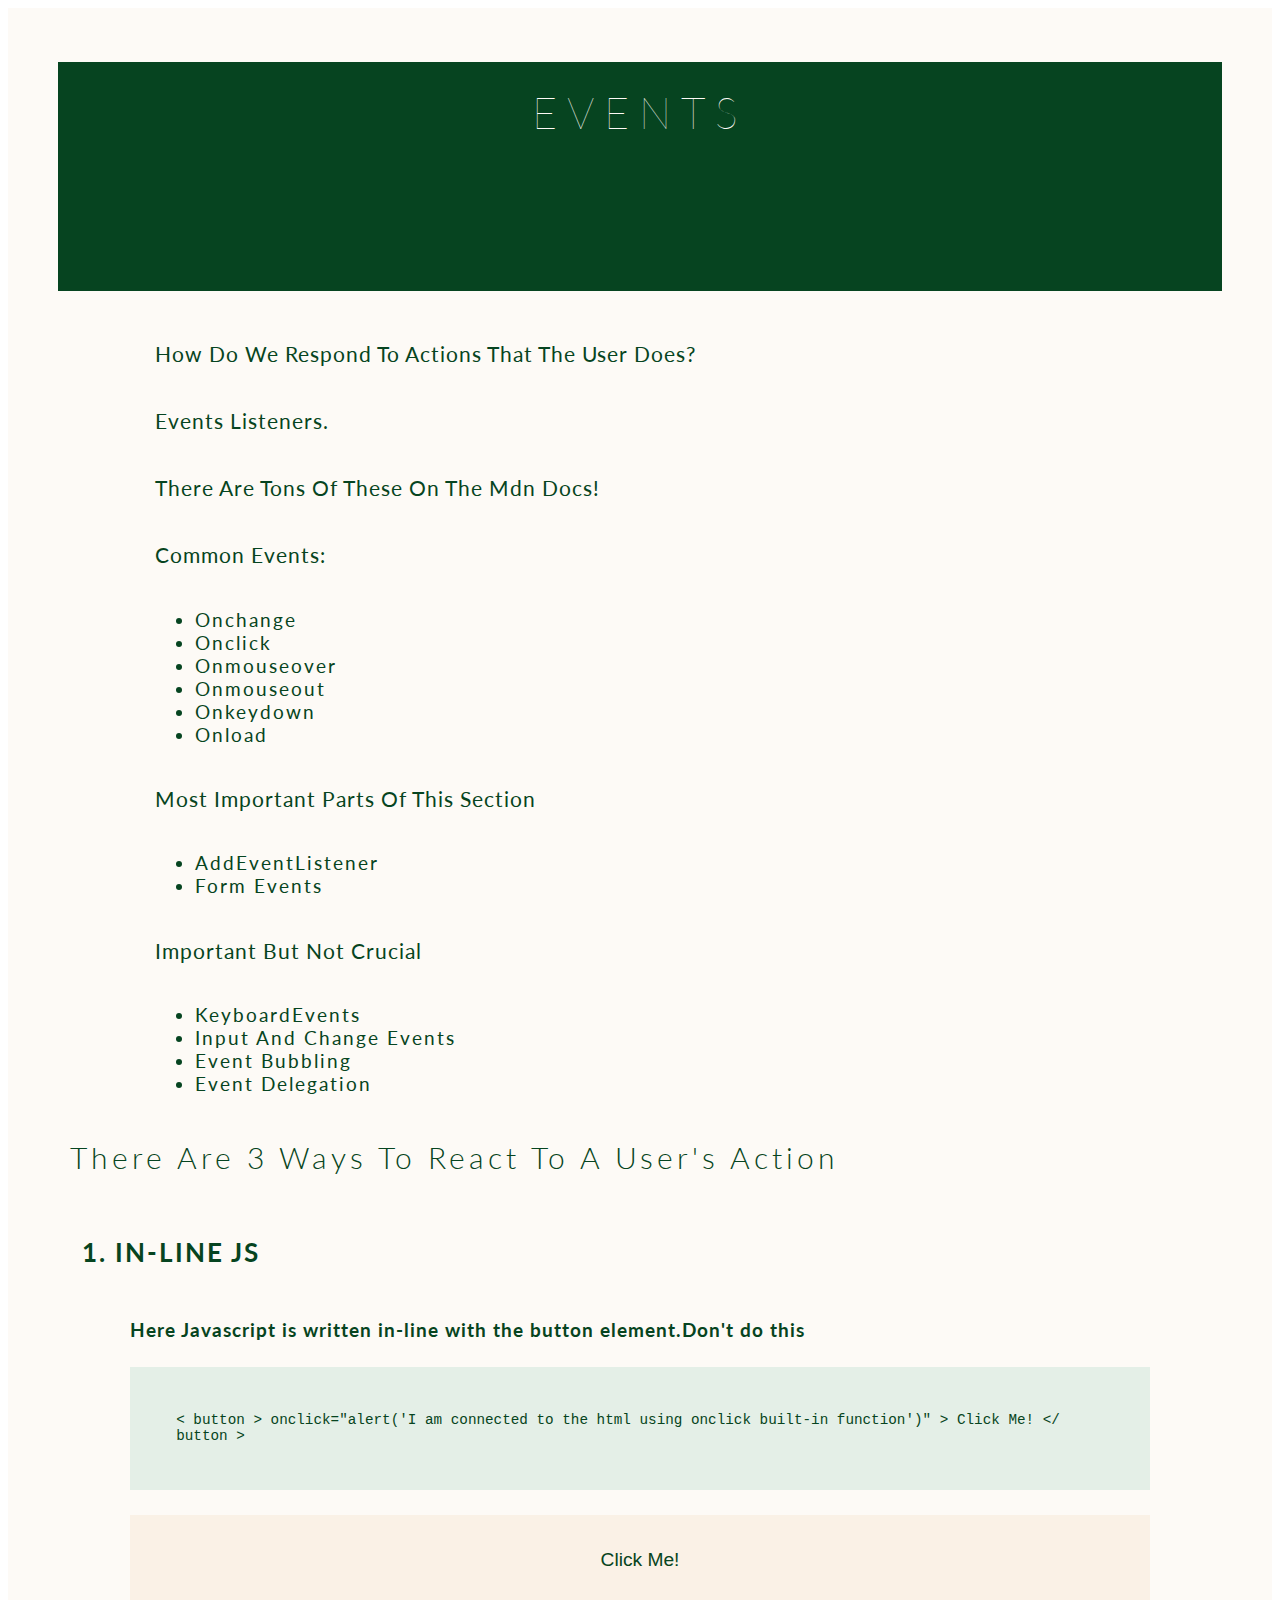
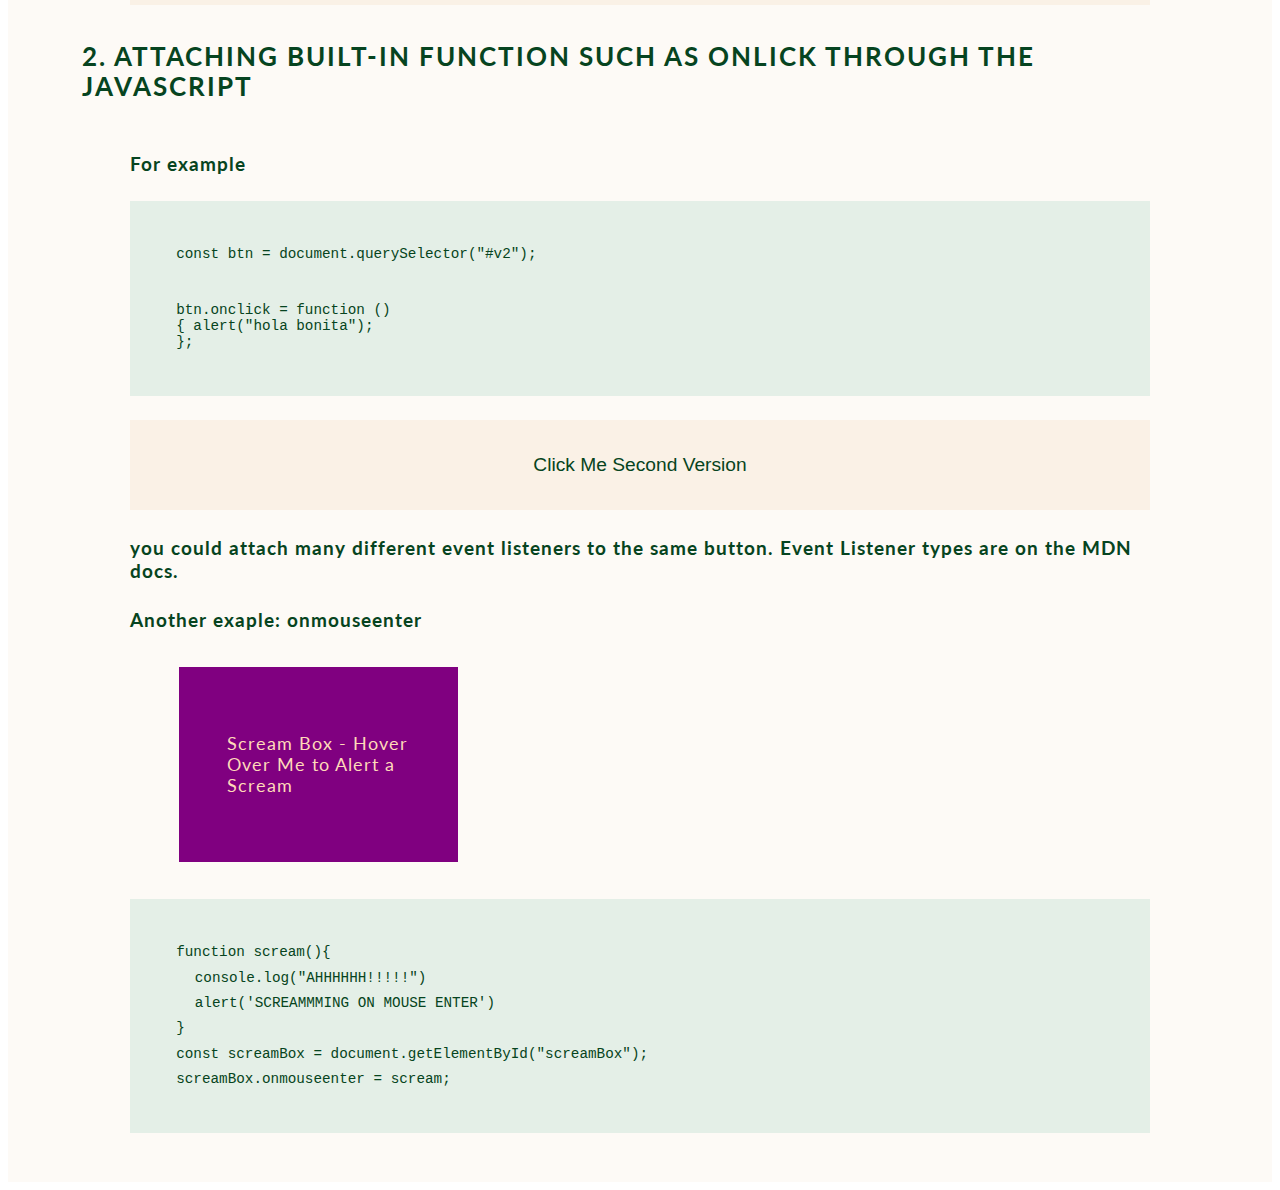
==== index.html @ c13a5a5d "add initial code" ====
<!DOCTYPE html>
<html lang="en">
  <head>
    <meta charset="UTF-8" />
    <meta http-equiv="X-UA-Compatible" content="IE=edge" />
    <meta name="viewport" content="width=device-width, initial-scale=1.0" />
    <link href="styles.css" rel="stylesheet" />

    <title>Colt Steele Practice Projects</title>
  </head>
  <body>
    <div class="eventsSection">
      <h1>Events</h1>
      <div class="intro">
        <p>How do we respond to actions that the user does?</p>
        <p>Events Listeners.</h2>
        <p>There are tons of these on the mdn docs!</p>

        <p>Common Events:</p>
        <ul>
        <li>onchange</li>
        <li>onclick</li>
        <li>onmouseover</li>
        <li>onmouseout</li>
        <li>onkeydown</li>
        <li>onload</li>
      </ul>
      <p>Most Important Parts of This Section</p>
      <ul>
      <li>addEventListener</li>
      <li>Form Events</li>
      </ul>
      <p> Important But Not crucial</p>
      <ul>
        <li>keyboardEvents</li>
        <li>input and Change events</li>
        <li>event bubbling</li>
        <li>event delegation</li>
      </ul>
      </div>
      <h2>There are 3 ways to react to a user's action</h2>
      <h3>1. In-Line JS</h3>
      <div class="notes">
        <h4>
          Here Javascript is written in-line with the button element.Don't do
          this
        </h4>
      </div>
      <div class="codeSample">
        <code>
          &lt button &gt onclick="alert('I am connected to the html using
          onclick built-in function')" > Click Me! &lt/ button &gt
        </code>
      </div>
      <button
        onclick="alert('I am connected to the html using onclick built-in function')"
      >
        Click Me!
      </button>
      <h3>
        2. Attaching built-in function such as Onlick through the Javascript
      </h3>

      <h4>For example</h4>
      <div class="codeSample">
        <code>const btn = document.querySelector("#v2");</code> <br />
        <code
          >btn.onclick = function () <br />{ alert("hola bonita");
          <br />};</code
        >
      </div>
      <button id="v2">Click Me Second Version</button>
      <div class="notes">
        <h4>
          you could attach many different event listeners to the same button.
          Event Listener types are on the MDN docs.
        </h4>
        <h4>Another exaple: onmouseenter</h4>
        <div id="screamBox">
          <p>Scream Box - Hover Over Me to Alert a Scream</p>
        </div>
      </div>
      <div class="codeSample">
        <code>
          function scream(){ <code> console.log("AHHHHHH!!!!!")</code>
          <code> alert('SCREAMMMING ON MOUSE ENTER')</code>
          }
        </code>
        <code
          >const screamBox = document.getElementById("screamBox");<br
        /></code>
        <code>screamBox.onmouseenter = scream;</code>
      </div>
    </div>
    <script src="scripts.js"></script>
  </body>
</html>
---- styles.css ----
@import url("https://fonts.googleapis.com/css2?family=Lato:ital,wght@0,100;0,300;0,400;0,700;0,900;1,100;1,300;1,400;1,700;1,900&display=swap");

.eventsSection {
  background-color: #fdfaf6;
  color: #064420;
  font-family: Lato;
  padding: 2%;
  display: flex;
  flex-direction: column;
}
.eventsSection .codeSample {
  background-color: #e4efe7;
  padding: 3%;
  margin-left: 8%;
  margin-bottom: 2%;
  font-size: 110%;
  margin-right: 8%;
}
.intro {
  width: 80%;
  display: flex;
  flex-direction: column;
  justify-content: flex-start;
  margin-left: 10%;
  font-size: 120%;
  letter-spacing: 2px;
  text-transform: capitalize;
  font-weight: 700 bold;
}
.eventsSection .notes {
}
.eventsSection h1 {
  color: #fdfaf6;
  background-color: #064420;
  text-align: center;
  height: 20vh;
}

h1 {
  font-size: 270%;
  text-align: center;
  font-weight: 100;
  height: 20vh;
  margin-left: 2%;
  margin-right: 2%;
  padding: 2%;
  background-color: #064420;
  color: #fdfaf6;
  letter-spacing: 10px;
  text-transform: uppercase;
}
h2 {
  font-size: 190%;
  font-weight: 300;
  margin-left: 3%;
  margin-right: 3%;
  letter-spacing: 4px;
  text-transform: capitalize;
  text-align: left;
}
h3 {
  font-size: 160%;
  letter-spacing: 2px;
  text-transform: uppercase;
  margin-left: 4%;
  margin-right: 4%;
  margin-top: 3%;
  font-weight: 700 bold;
}
h4 {
  font-size: 120%;
  margin-left: 8%;
  margin-right: 8%;
  letter-spacing: 1px;
}
h5{
  font-size: 110%;
  margin-left: 10%;
  margin-right: 10%;
  letter-spacing: .5px;
}
p {
  font-size: 110%;
  letter-spacing: 1px;
}
button {
  margin-left: 8%;
  margin-right: 8%;
  height: 10vh;
  background-color: #faf1e6;
  color: #064420;
  border: none;
  font-size: 120%;
}
button:hover{
  cursor: pointer;
  height: 11vh;

}
#screamBox {
  height: 15%;
  background-color: purple;
  width: 15%;
  display: flex;
  flex-direction: column;
  align-items: center;
  color: peachpuff;
  padding: 4%;
  margin-left: 12%;
  margin-top:3%;
  margin-bottom: 3%;
}
code {
  display: block;
  margin: 1%;
}
code code {
  margin-left: 2%;
}
code code code {
  margin-left: 4%;
}
code code code code{
  margin-left: 6%;
}
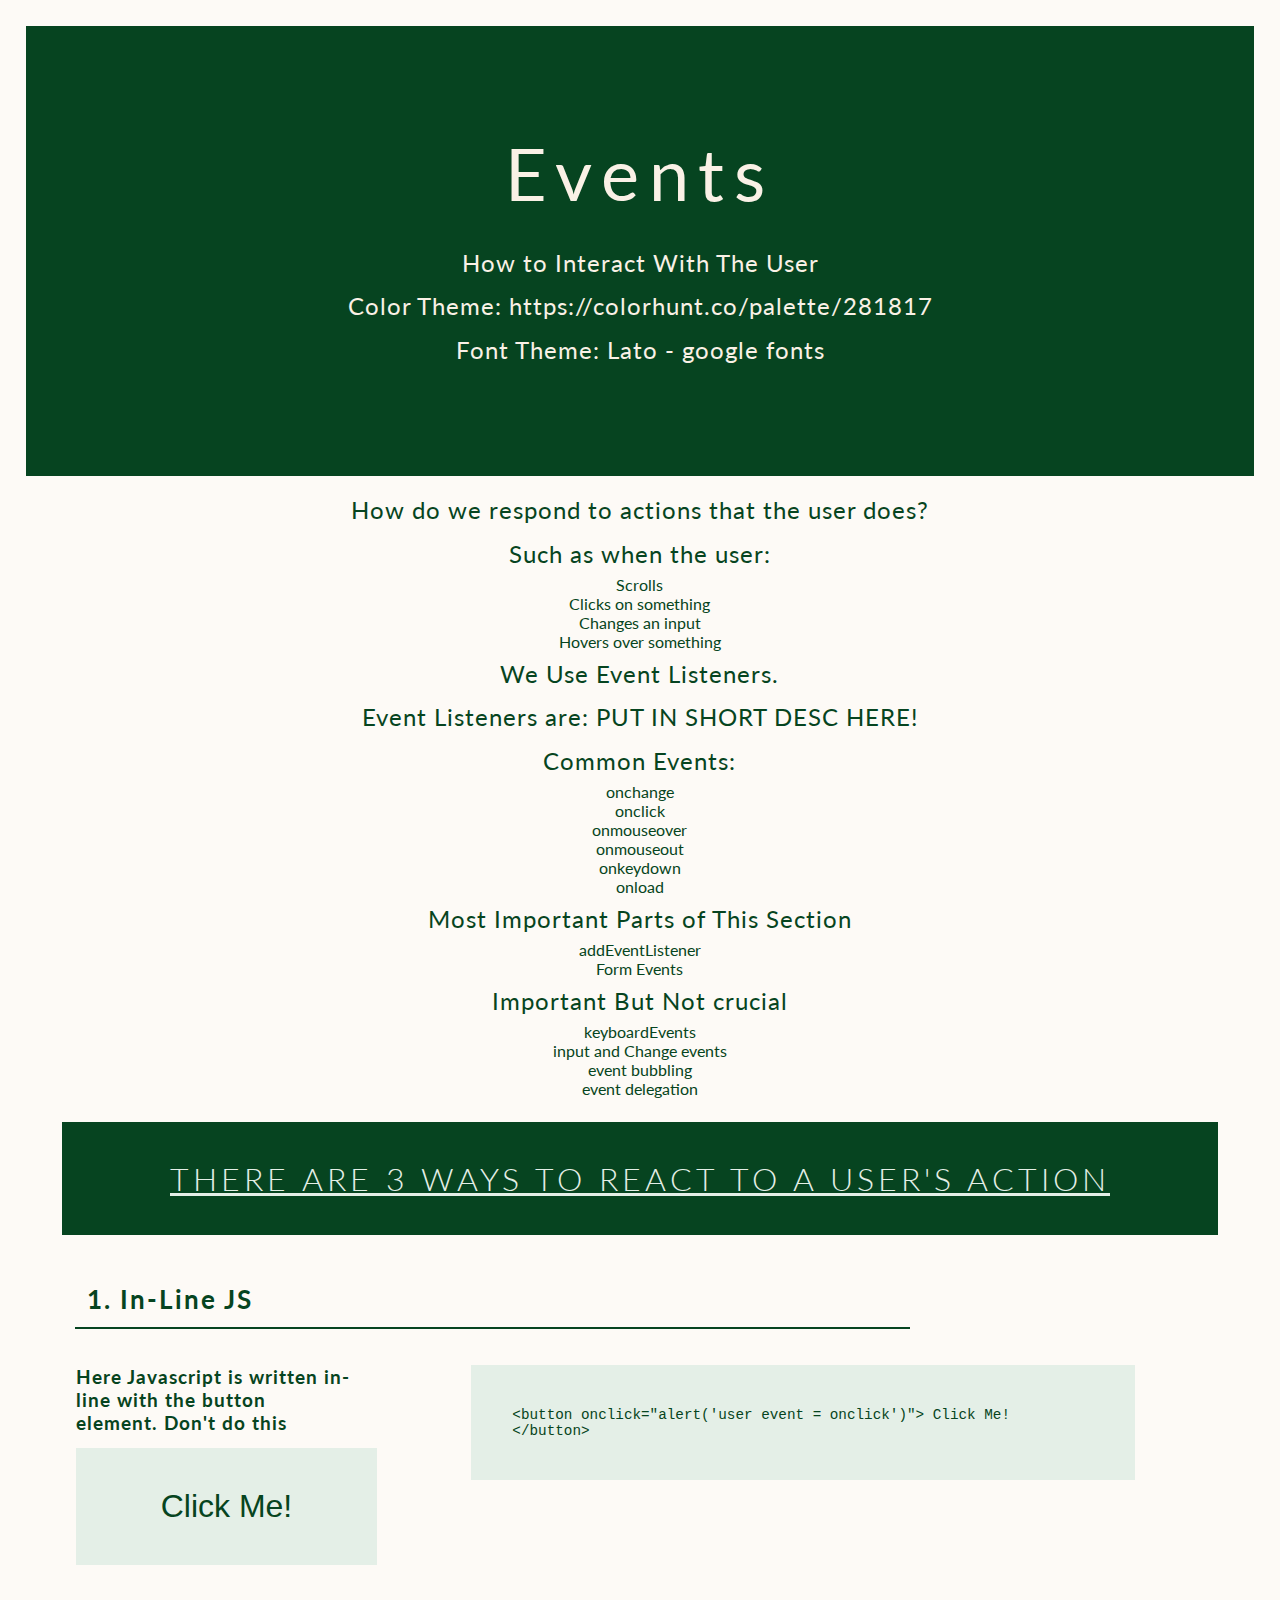
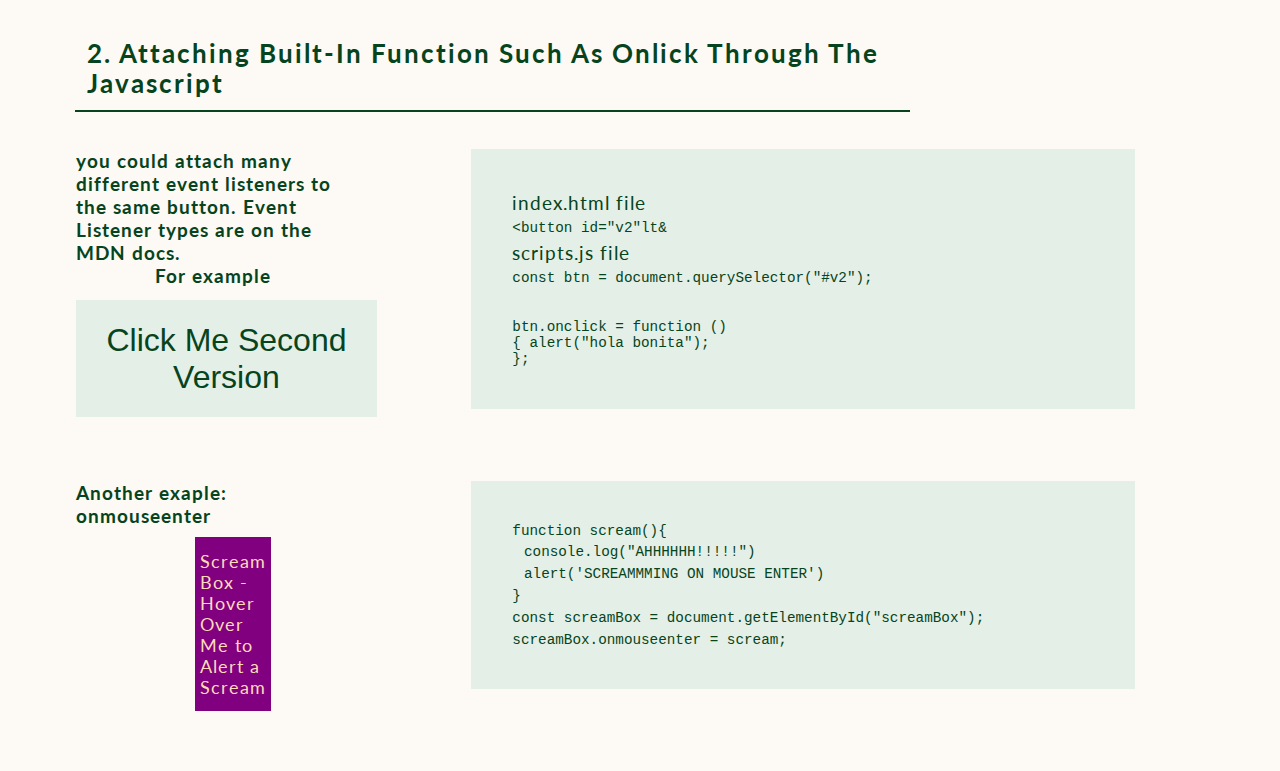
==== commit 5b8901f7: "styling" ====
--- a/index.html
+++ b/index.html
@@ -5,91 +5,122 @@
     <meta http-equiv="X-UA-Compatible" content="IE=edge" />
     <meta name="viewport" content="width=device-width, initial-scale=1.0" />
     <link href="styles.css" rel="stylesheet" />
-
+    <link href="eventsStyles.css" rel="stylesheet" />
     <title>Colt Steele Practice Projects</title>
   </head>
   <body>
     <div class="eventsSection">
-      <h1>Events</h1>
-      <div class="intro">
+      <div class="title">
+        <h1>Events</h1>
+        <div class="long-copy">
+          <p>How to Interact With The User</p>
+          <p>Color Theme: https://colorhunt.co/palette/281817</p>
+          <p>Font Theme: Lato - google fonts</p>
+        </div>
+      </div>
+
+      <div class="long-copy">
         <p>How do we respond to actions that the user does?</p>
-        <p>Events Listeners.</h2>
-        <p>There are tons of these on the mdn docs!</p>
-
+        <p>Such as when the user:</p>
+        <li>Scrolls</li>
+        <li>Clicks on something</li>
+        <li>Changes an input</li>
+        <li>Hovers over something</li>
+        <p>We Use Event Listeners.</p>
+        <p>Event Listeners are: PUT IN SHORT DESC HERE!</p>
         <p>Common Events:</p>
         <ul>
-        <li>onchange</li>
-        <li>onclick</li>
-        <li>onmouseover</li>
-        <li>onmouseout</li>
-        <li>onkeydown</li>
-        <li>onload</li>
-      </ul>
-      <p>Most Important Parts of This Section</p>
-      <ul>
-      <li>addEventListener</li>
-      <li>Form Events</li>
-      </ul>
-      <p> Important But Not crucial</p>
-      <ul>
-        <li>keyboardEvents</li>
-        <li>input and Change events</li>
-        <li>event bubbling</li>
-        <li>event delegation</li>
-      </ul>
+          <li>onchange</li>
+          <li>onclick</li>
+          <li>onmouseover</li>
+          <li>onmouseout</li>
+          <li>onkeydown</li>
+          <li>onload</li>
+        </ul>
+
+        <div>
+          <p>Most Important Parts of This Section</p>
+          <ol>
+            <li>addEventListener</li>
+            <li>Form Events</li>
+          </ol>
+        </div>
+
+        <div>
+          <p>Important But Not crucial</p>
+          <ol>
+            <li>keyboardEvents</li>
+            <li>input and Change events</li>
+            <li>event bubbling</li>
+            <li>event delegation</li>
+          </ol>
+        </div>
       </div>
-      <h2>There are 3 ways to react to a user's action</h2>
+
+      <h2 class="center">There are 3 ways to react to a user's action</h2>
       <h3>1. In-Line JS</h3>
-      <div class="notes">
-        <h4>
-          Here Javascript is written in-line with the button element.Don't do
-          this
-        </h4>
+      <div class="notesAndCode">
+        <div class="notes">
+          <h4>
+            Here Javascript is written in-line with the button element. Don't do
+            this
+          </h4>
+          <button
+            onclick="alert('this user event is an onclick event because you clicked on the button')"
+          >
+            Click Me!
+          </button>
+        </div>
+        <div class="codeSample">
+          <code>
+            &ltbutton onclick="alert('user event = onclick')"> Click Me!
+            &lt/button&gt
+          </code>
+        </div>
       </div>
-      <div class="codeSample">
-        <code>
-          &lt button &gt onclick="alert('I am connected to the html using
-          onclick built-in function')" > Click Me! &lt/ button &gt
-        </code>
-      </div>
-      <button
-        onclick="alert('I am connected to the html using onclick built-in function')"
-      >
-        Click Me!
-      </button>
+
       <h3>
         2. Attaching built-in function such as Onlick through the Javascript
       </h3>
+      <div class="notesAndCode">
+        <div class="notes">
+          <h4>
+            you could attach many different event listeners to the same button.
+            Event Listener types are on the MDN docs.
+          </h4>
+          <h4>For example</h4>
+          <button id="v2">Click Me Second Version</button>
+        </div>
 
-      <h4>For example</h4>
-      <div class="codeSample">
-        <code>const btn = document.querySelector("#v2");</code> <br />
-        <code
-          >btn.onclick = function () <br />{ alert("hola bonita");
-          <br />};</code
-        >
-      </div>
-      <button id="v2">Click Me Second Version</button>
-      <div class="notes">
-        <h4>
-          you could attach many different event listeners to the same button.
-          Event Listener types are on the MDN docs.
-        </h4>
-        <h4>Another exaple: onmouseenter</h4>
-        <div id="screamBox">
-          <p>Scream Box - Hover Over Me to Alert a Scream</p>
+        <div class="codeSample">
+          <p>index.html file</p>
+          <code>&ltbutton id="v2"lt&</code>
+          <p>scripts.js file</p>
+          <code>const btn = document.querySelector("#v2");</code> <br />
+          <code
+            >btn.onclick = function () <br />{ alert("hola bonita");
+            <br />};</code
+          >
         </div>
       </div>
-      <div class="codeSample">
-        <code>
-          function scream(){ <code> console.log("AHHHHHH!!!!!")</code>
-          <code> alert('SCREAMMMING ON MOUSE ENTER')</code>
-          }
-        </code>
-        <code
-          >const screamBox = document.getElementById("screamBox");<br
-        /></code>
-        <code>screamBox.onmouseenter = scream;</code>
+      <div class="notesAndCode">
+        <div class="notes">
+          <h4>Another exaple: onmouseenter</h4>
+          <div id="screamBox">
+            <p>Scream Box - Hover Over Me to Alert a Scream</p>
+          </div>
+        </div>
+        <div class="codeSample">
+          <code>
+            function scream(){ <code> console.log("AHHHHHH!!!!!")</code>
+            <code> alert('SCREAMMMING ON MOUSE ENTER')</code>
+            }
+          </code>
+          <code
+            >const screamBox = document.getElementById("screamBox");<br
+          /></code>
+          <code>screamBox.onmouseenter = scream;</code>
+        </div>
       </div>
     </div>
     <script src="scripts.js"></script>
--- a/styles.css
+++ b/styles.css
@@ -1,71 +1,43 @@
-@import url("https://fonts.googleapis.com/css2?family=Lato:ital,wght@0,100;0,300;0,400;0,700;0,900;1,100;1,300;1,400;1,700;1,900&display=swap");
-
-.eventsSection {
-  background-color: #fdfaf6;
-  color: #064420;
-  font-family: Lato;
-  padding: 2%;
-  display: flex;
-  flex-direction: column;
+* {
+  margin: 0;
+  padding: 0;
 }
-.eventsSection .codeSample {
-  background-color: #e4efe7;
-  padding: 3%;
-  margin-left: 8%;
-  margin-bottom: 2%;
-  font-size: 110%;
-  margin-right: 8%;
-}
-.intro {
-  width: 80%;
-  display: flex;
-  flex-direction: column;
-  justify-content: flex-start;
-  margin-left: 10%;
-  font-size: 120%;
-  letter-spacing: 2px;
-  text-transform: capitalize;
-  font-weight: 700 bold;
-}
-.eventsSection .notes {
-}
-.eventsSection h1 {
-  color: #fdfaf6;
-  background-color: #064420;
+h1 {
+  font-size: 450%;
   text-align: center;
-  height: 20vh;
-}
-
-h1 {
-  font-size: 270%;
-  text-align: center;
-  font-weight: 100;
-  height: 20vh;
+  font-weight: 400;
   margin-left: 2%;
   margin-right: 2%;
-  padding: 2%;
-  background-color: #064420;
-  color: #fdfaf6;
   letter-spacing: 10px;
-  text-transform: uppercase;
+  margin-top: 2%;
+  margin-bottom: 2%;
 }
 h2 {
-  font-size: 190%;
+  font-size: 200%;
   font-weight: 300;
+  padding: 3%;
   margin-left: 3%;
   margin-right: 3%;
   letter-spacing: 4px;
   text-transform: capitalize;
   text-align: left;
+  text-transform: uppercase;
+  text-decoration: underline;
+  background-color: var(--eventsDarkGreen_4);
+  color: var(--eventsMint_3);
 }
 h3 {
   font-size: 160%;
   letter-spacing: 2px;
-  text-transform: uppercase;
+  text-transform: capitalize;
   margin-left: 4%;
   margin-right: 4%;
   margin-top: 3%;
+  margin-bottom: 1%;
   font-weight: 700 bold;
+  padding: 1%;
+  border-bottom: var(--eventsDarkGreen_4) 2px solid;
+  width: 66%;
 }
 h4 {
   font-size: 120%;
@@ -73,42 +45,99 @@
   margin-right: 8%;
   letter-spacing: 1px;
 }
-h5{
+h5 {
   font-size: 110%;
   margin-left: 10%;
   margin-right: 10%;
-  letter-spacing: .5px;
+  letter-spacing: 0.5px;
 }
 p {
   font-size: 110%;
   letter-spacing: 1px;
+  margin: 1%;
 }
-button {
-  margin-left: 8%;
-  margin-right: 8%;
-  height: 10vh;
-  background-color: #faf1e6;
-  color: #064420;
-  border: none;
-  font-size: 120%;
+.center {
+  text-align: center;
 }
-button:hover{
-  cursor: pointer;
-  height: 11vh;
+.long-copy {
+  display: flex;
+  flex-direction: column;
+  justify-content: space-between;
+  width: 60%;
+  margin-left: 20%;
+  margin-right: 20%;
+  margin-bottom: 2%;
+  text-align: center;
+}
+.long-copy li {
+  list-style-type: none;
+}
+.long-copy p {
+  font-size: 150%;
+}
+.notesAndCode {
+  display: flex;
+  flex-direction: row;
+  justify-content: space-between;
+  align-items: flex-start;
+  padding: 2%;
+}
+.codeSample {
+  background-color: var(--eventsMint_3);
+  padding: 3%;
+  margin-left: 1%;
+  margin-bottom: 2%;
+  font-size: 110%;
+  margin-right: 1%;
+  width: 70%;
+}
 
+.notes {
+  display: flex;
+  flex-direction: column;
+  justify-content: space-between;
+  align-items: center;
+  width: 33%;
+  height:100%;
 }
-#screamBox {
-  height: 15%;
-  background-color: purple;
-  width: 15%;
+
+.divider50 {
+  display: flex;
+  flex-direction: row;
+  justify-content: space-between;
+  width: 100%;
+  padding: 1%;
+}
+.first50Divider {
+  width: 50%;
+  padding: 1%;
+}
+.second50Divider {
+  width: 50%;
+  padding: 1%;
+}
+.titleAndList {
   display: flex;
   flex-direction: column;
   align-items: center;
-  color: peachpuff;
+  justify-content: flex-start;
+}
+button {
+  margin-top: 4%;
+  margin-left: 8%;
   padding: 4%;
-  margin-left: 12%;
-  margin-top:3%;
-  margin-bottom: 3%;
+width:92%;
+height:13vh;
+  background-color: var(--eventsMint_3);
+  color: var(--eventsDarkGreen_4);
+  border: none;
+  font-size: 200%;
+  font-weight: 100;
+}
+button:hover {
+  cursor: pointer;
+  font-size: 212%;
+  transition: 01s;
 }
 code {
   display: block;
@@ -120,6 +149,6 @@
 code code code {
   margin-left: 4%;
 }
-code code code code{
+code code code code {
   margin-left: 6%;
-}+}
--- a/eventsStyles.css
+++ b/eventsStyles.css
@@ -0,0 +1,50 @@
+@import url("https://fonts.googleapis.com/css2?family=Lato:ital,wght@0,100;0,300;0,400;0,700;0,900;1,100;1,300;1,400;1,700;1,900&display=swap");
+
+:root {
+  --eventsBeige_2: #faf1e6;
+  --eventsLightBeige_1: #fdfaf6;
+  --eventsMint_3: #e4efe7;
+  --eventsDarkGreen_4: #064420;
+}
+.title {
+  height: 50vh;
+  color: var(--eventsBeige_2);
+  background-color: var(--eventsDarkGreen_4);
+  display: flex;
+  flex-direction: column;
+  justify-content: center;
+  align-items: center;
+  margin-bottom: 1%;
+}
+.eventsSection {
+  background-color: var(--eventsLightBeige_1);
+  color: var(--eventsDarkGreen_4);
+  font-family: Lato;
+  padding: 2%;
+  display: flex;
+  flex-direction: column;
+}
+.codeSample {
+  background-color: var(--eventsMint_3);
+  padding: 3%;
+  margin-left: 8%;
+  margin-bottom: 2%;
+  font-size: 110%;
+  margin-right: 8%;
+  width: 60%;
+}
+
+
+#screamBox {
+  height: 15%;
+  background-color: purple;
+  width: 15%;
+  display: flex;
+  flex-direction: column;
+  align-items: center;
+  color: peachpuff;
+  padding: 4%;
+  margin-left: 12%;
+  margin-top: 3%;
+  margin-bottom: 3%;
+}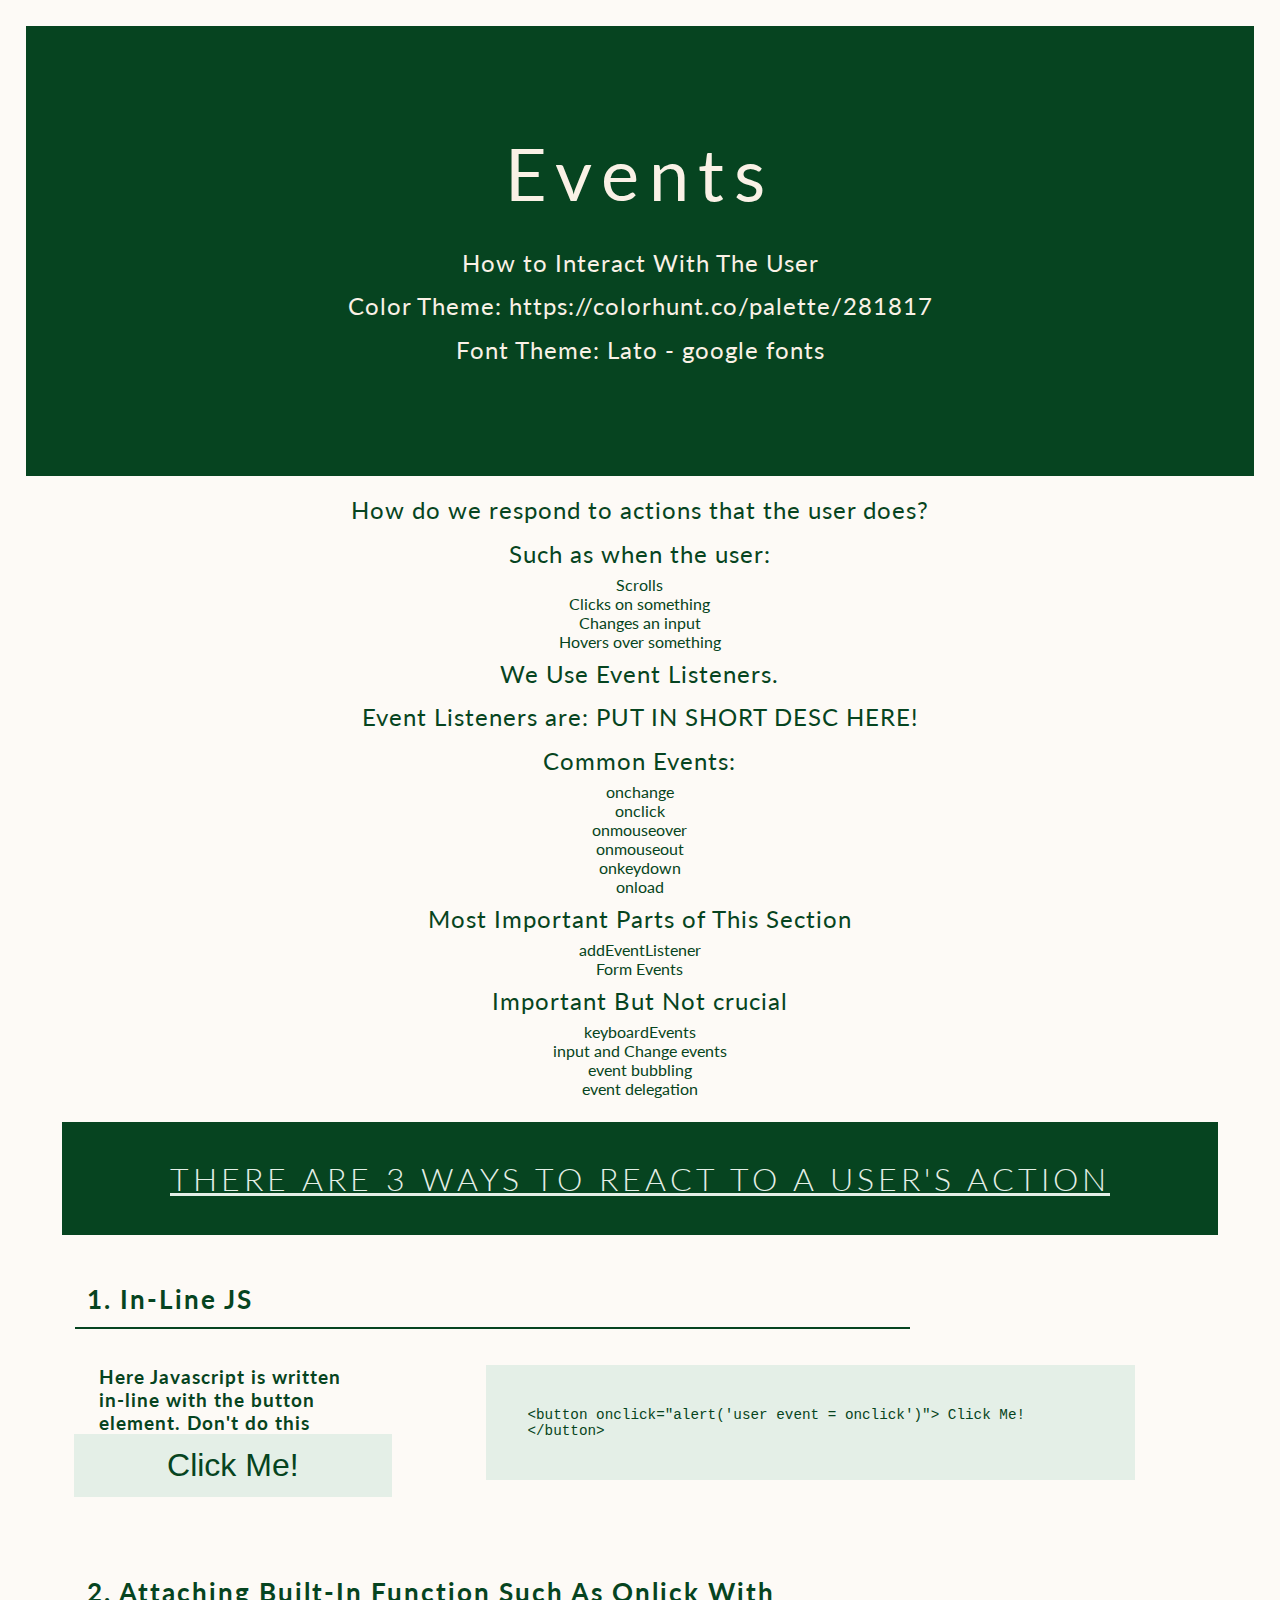
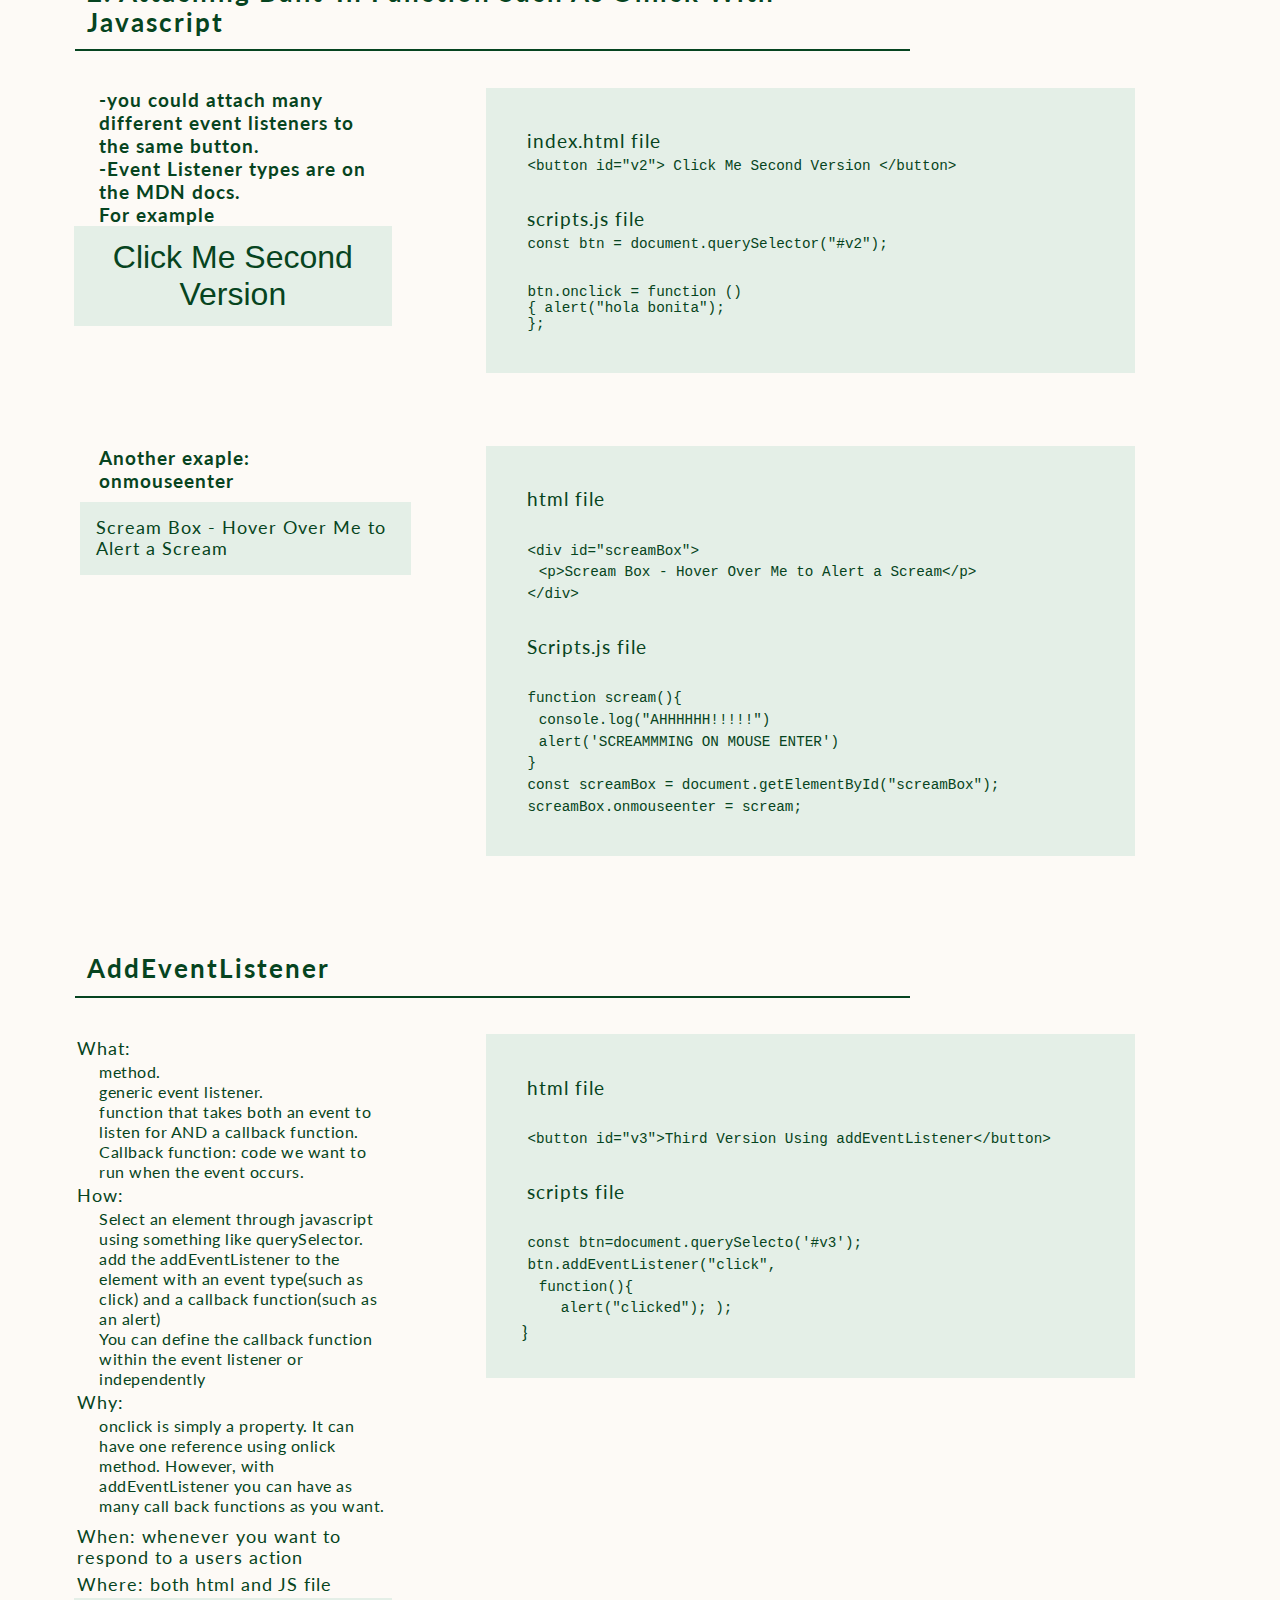
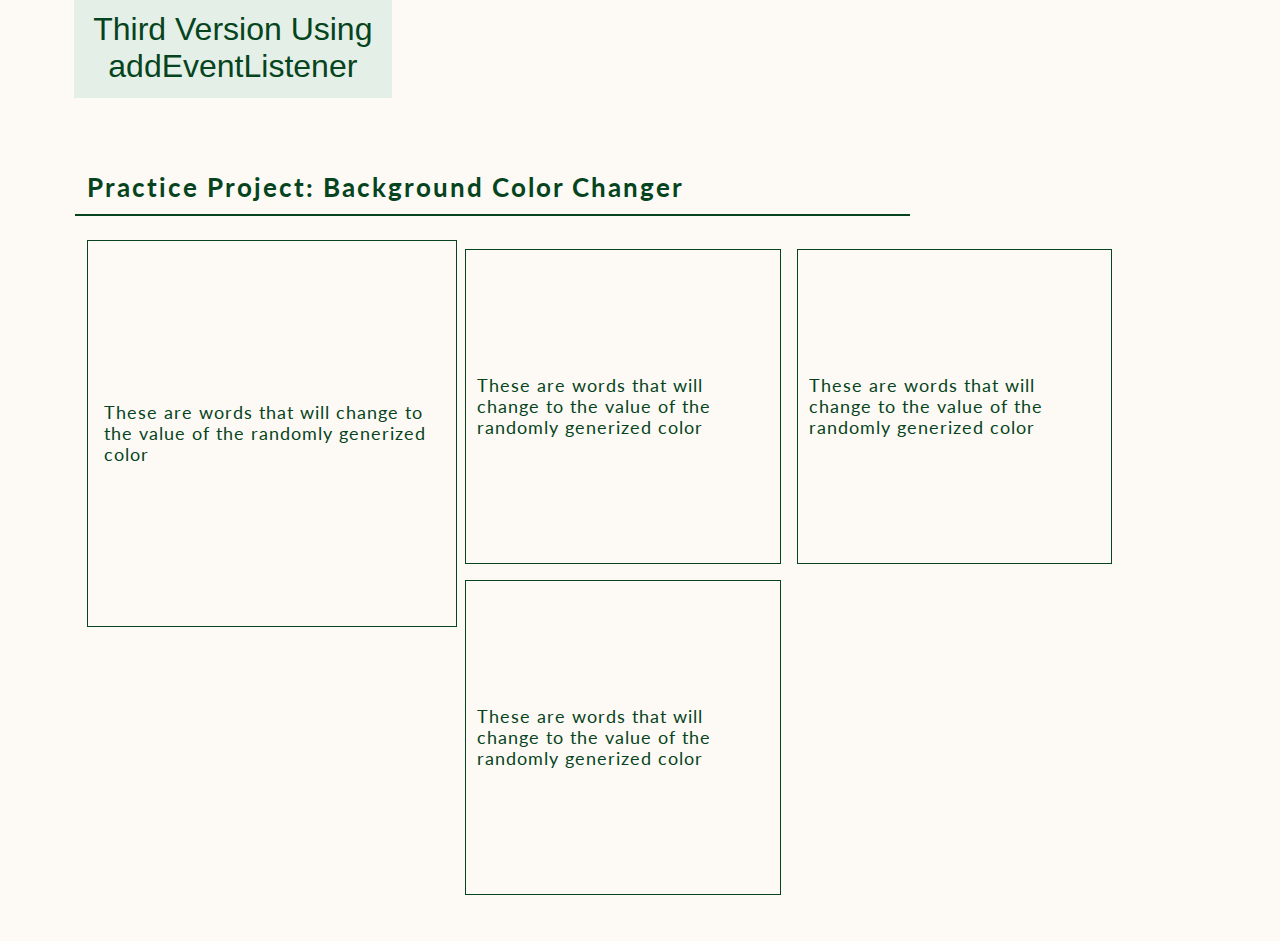
==== commit ede8cbc2: "add mini colorizers" ====
--- a/index.html
+++ b/index.html
@@ -79,14 +79,13 @@
         </div>
       </div>
 
-      <h3>
-        2. Attaching built-in function such as Onlick through the Javascript
-      </h3>
+      <h3>2. Attaching built-in function such as Onlick with Javascript</h3>
       <div class="notesAndCode">
         <div class="notes">
           <h4>
-            you could attach many different event listeners to the same button.
-            Event Listener types are on the MDN docs.
+            -you could attach many different event listeners to the same
+            button.<br />
+            -Event Listener types are on the MDN docs.
           </h4>
           <h4>For example</h4>
           <button id="v2">Click Me Second Version</button>
@@ -94,7 +93,10 @@
 
         <div class="codeSample">
           <p>index.html file</p>
-          <code>&ltbutton id="v2"lt&</code>
+          <code
+            >&ltbutton id="v2"&gt Click Me Second Version &lt/button&gt</code
+          >
+          <br />
           <p>scripts.js file</p>
           <code>const btn = document.querySelector("#v2");</code> <br />
           <code
@@ -111,17 +113,99 @@
           </div>
         </div>
         <div class="codeSample">
+          <p>html file</p>
+          <br />
+          <code
+            >&ltdiv id="screamBox"&gt
+            <code
+              >&ltp&gtScream Box - Hover Over Me to Alert a Scream&lt/p&gt</code
+            >
+          </code>
+          <code>&lt/div&gt</code><br />
+          <p>Scripts.js file</p>
+          <br />
           <code>
             function scream(){ <code> console.log("AHHHHHH!!!!!")</code>
             <code> alert('SCREAMMMING ON MOUSE ENTER')</code>
             }
           </code>
+
           <code
             >const screamBox = document.getElementById("screamBox");<br
           /></code>
           <code>screamBox.onmouseenter = scream;</code>
         </div>
       </div>
+      <h3>addEventListener</h3>
+      <div class="notesAndCode">
+        <div class="notes">
+          <p>What:</p>
+          <ul>
+            <li>method.</li>
+            <li>generic event listener.</li>
+            <li>
+              function that takes both an event to listen for AND a callback
+              function.
+            </li>
+            <li>
+              Callback function: code we want to run when the event occurs.
+            </li>
+          </ul>
+          <p>How: </p>
+          <ol>
+            <li>Select an element through javascript using something like querySelector.</li>
+            <li>add the addEventListener to the element with an event type(such as click) and a callback function(such as an alert)</li>
+            <li>You can define the callback function within the event listener or independently</li>
+          </ol>
+          <p>Why:
+            <ul>
+              <li>onclick is simply a property. It can have one reference using onlick method. However, with addEventListener you can have as many call back functions as you want.</li>
+            </ul>
+          </p>
+          <p>When: whenever you want to respond to a users action</p>
+          <p>Where: both html and JS file</p>
+          <button id="v3">Third Version Using addEventListener</button>
+        </div>
+        <div class="codeSample">
+         
+            <p>html file</p><br>
+           <code>&ltbutton id="v3"&gtThird Version Using addEventListener&lt/button&gt</code> <br>
+            <p>scripts file</p><br>
+            <code>
+              const btn=document.querySelecto('#v3');
+            </code>
+            <code>btn.addEventListener("click", 
+              <code>function(){<code>
+                alert("clicked");
+              );</code></code></code>}
+
+        </div>
+      </div>
+      <h3>Practice Project: Background Color Changer</h3>
+      <div class="divider">
+      <div id="colorBoxLarge">
+        <p id="wordsBox">
+          These are words that will change to the value of the randomly generized color
+        </p>
+      </div>
+      <div class="multipleBoxes">
+        <div class="colorBoxSmall">
+          <p id="wordsBox">
+            These are words that will change to the value of the randomly generized color
+          </p>
+        </div>
+        <div class="colorBoxSmall">
+          <p id="wordsBox">
+            These are words that will change to the value of the randomly generized color
+          </p>
+        </div>
+        <div class="colorBoxSmall">
+          <p id="wordsBox">
+            These are words that will change to the value of the randomly generized color
+          </p>
+        </div>
+      </div>
+    </div>
     </div>
     <script src="scripts.js"></script>
   </body>
--- a/styles.css
+++ b/styles.css
@@ -96,18 +96,21 @@
   display: flex;
   flex-direction: column;
   justify-content: space-between;
-  align-items: center;
+  align-items: left;
   width: 33%;
   height:100%;
+  margin-left: 2%;
 }
 
-.divider50 {
+.divider {
   display: flex;
   flex-direction: row;
   justify-content: space-between;
   width: 100%;
+  height: 100%;
   padding: 1%;
 }
+
 .first50Divider {
   width: 50%;
   padding: 1%;
@@ -116,6 +119,13 @@
   width: 50%;
   padding: 1%;
 }
+.multipleBoxes{
+ display: flex;
+ flex-direction: row;
+ flex-wrap: wrap;
+ width: 69%;
+ height: 100%;
+}
 .titleAndList {
   display: flex;
   flex-direction: column;
@@ -123,11 +133,8 @@
   justify-content: flex-start;
 }
 button {
-  margin-top: 4%;
-  margin-left: 8%;
   padding: 4%;
-width:92%;
-height:13vh;
+  width:100%;
   background-color: var(--eventsMint_3);
   color: var(--eventsDarkGreen_4);
   border: none;
--- a/eventsStyles.css
+++ b/eventsStyles.css
@@ -34,17 +34,50 @@
   width: 60%;
 }
 
-
 #screamBox {
   height: 15%;
-  background-color: purple;
-  width: 15%;
+  background-color: var(--eventsMint_3);
+  width: 96%;
   display: flex;
   flex-direction: column;
   align-items: center;
-  color: peachpuff;
+  color: var(--eventsDarkGreen_4);
   padding: 4%;
-  margin-left: 12%;
+  margin-left: 2%;
   margin-top: 3%;
   margin-bottom: 3%;
-}+  text-align: center;
+}
+.notes p {
+  text-align: left;
+}
+.notes li {
+  list-style-type: none;
+  margin-left: 8%;
+  line-height: 20px;
+  letter-spacing: 0.5px;
+}
+#colorBoxLarge {
+  height: 40vh;
+  width: 40vh;
+  background-color: var(--eventsLightBeige_1);
+  border: 1px var(--eventsDarkGreen_4) solid;
+  margin-left: 4%;
+  display: flex;
+  flex-direction: column;
+  justify-content: center;
+  align-items: center;
+  padding: 1%;
+}
+.colorBoxSmall {
+  height: 33vh;
+  width: 33vh;
+  background-color: var(--eventsLightBeige_1);
+  border: 1px var(--eventsDarkGreen_4) solid;
+  display: flex;
+  flex-direction: column;
+  justify-content: center;
+  align-items: center;
+  margin: 1%;
+  padding: 1%;
+}
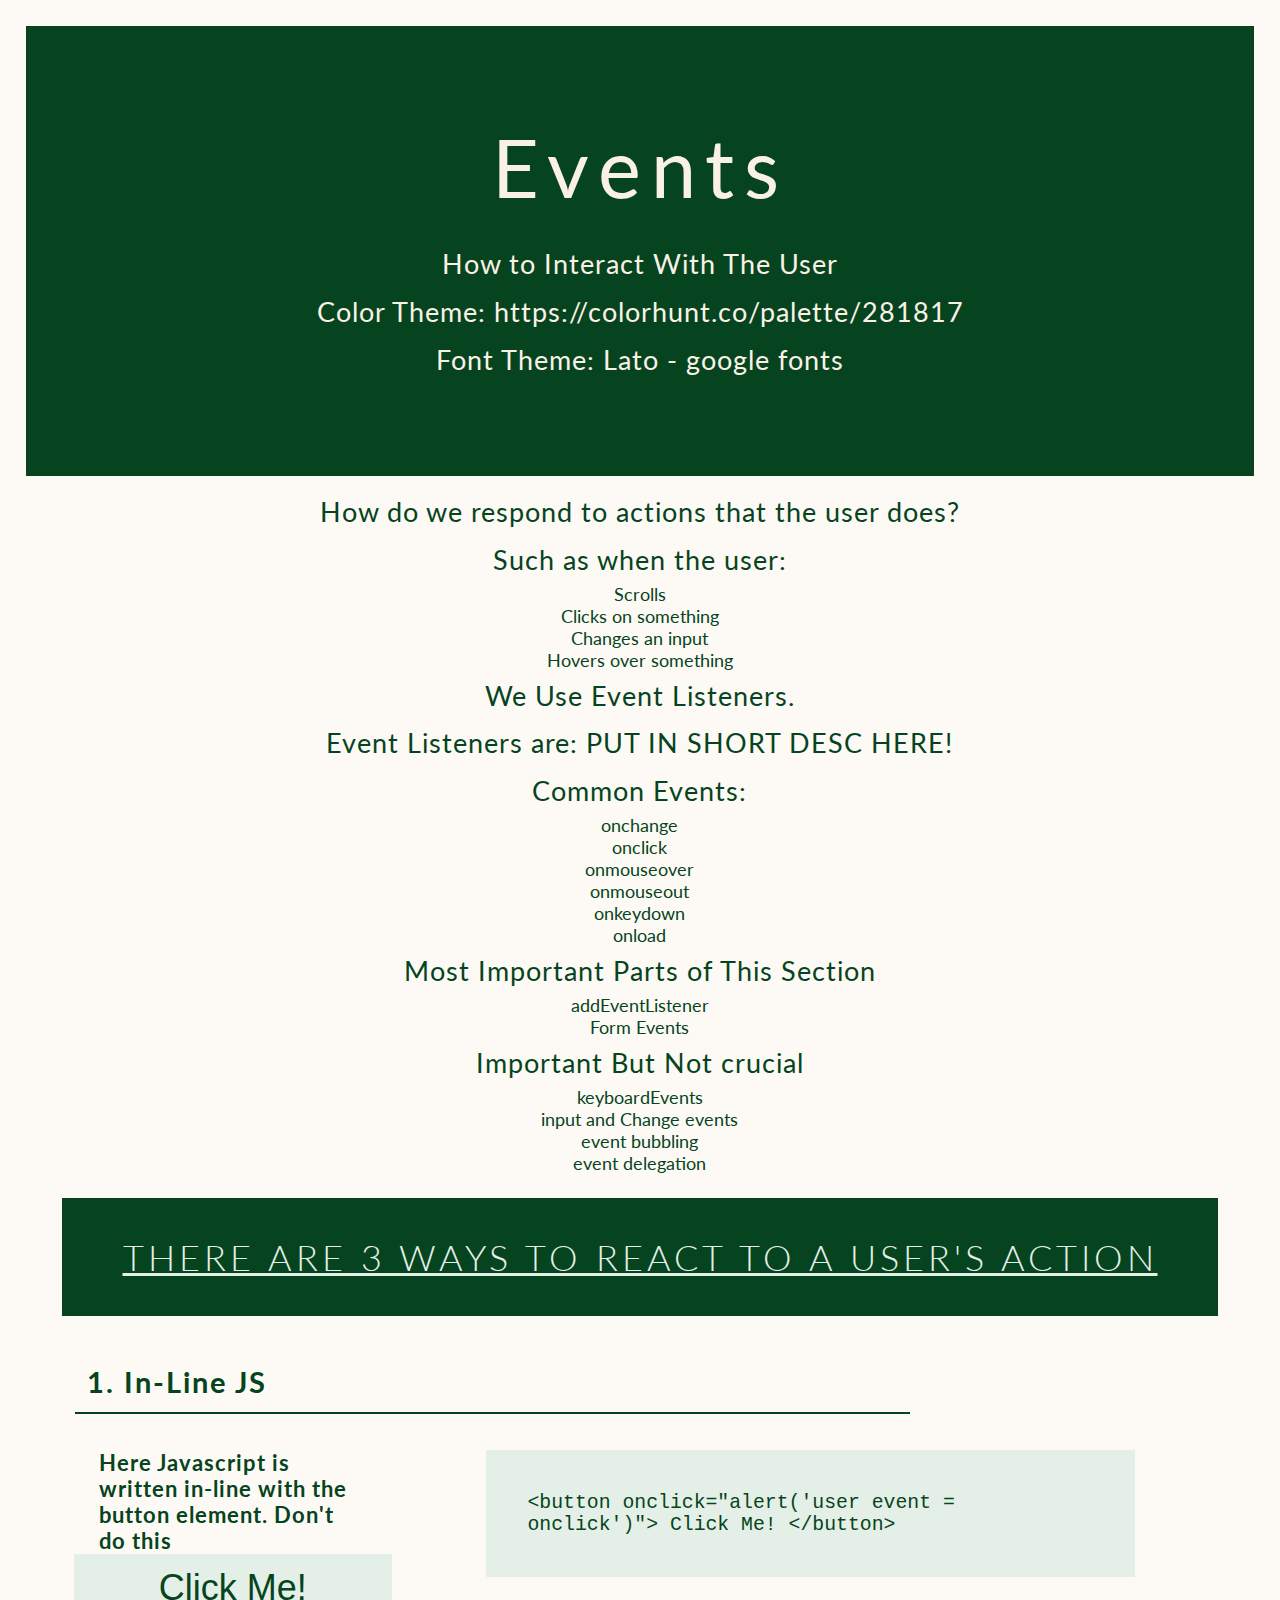
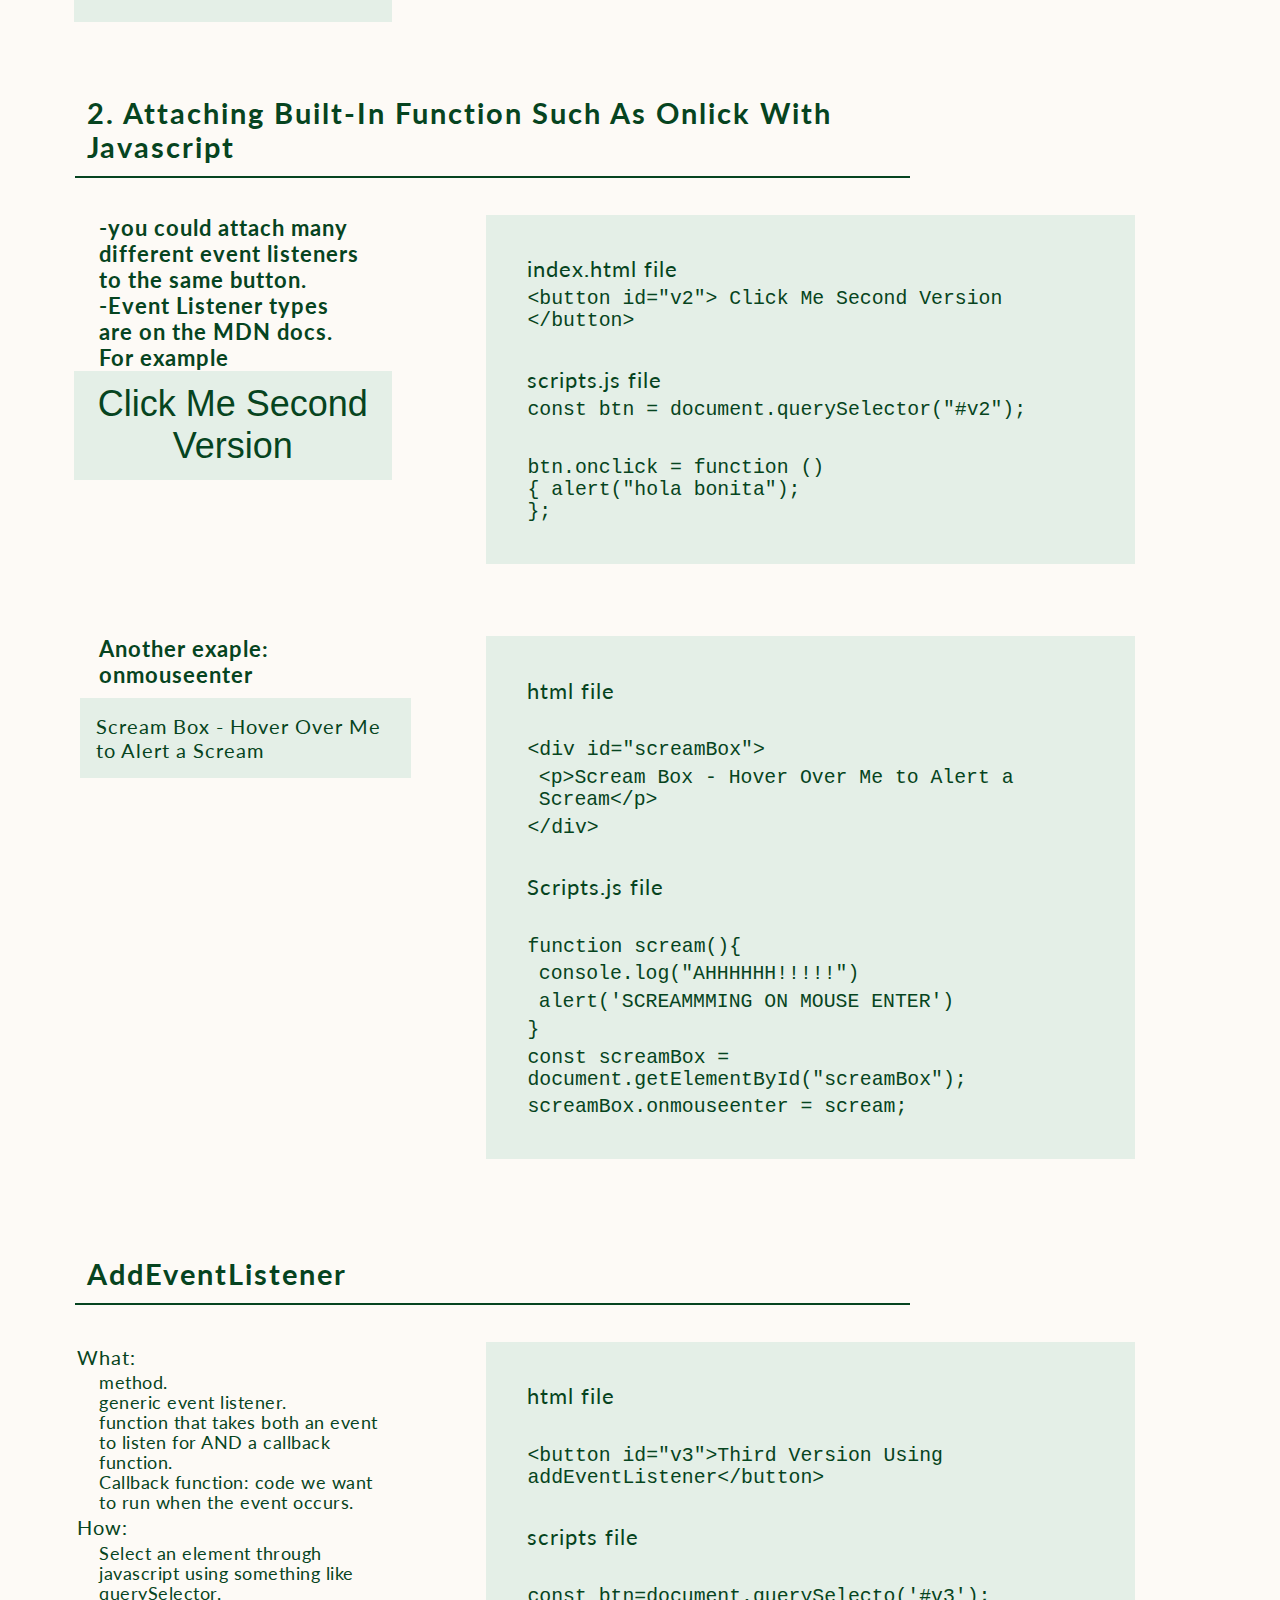
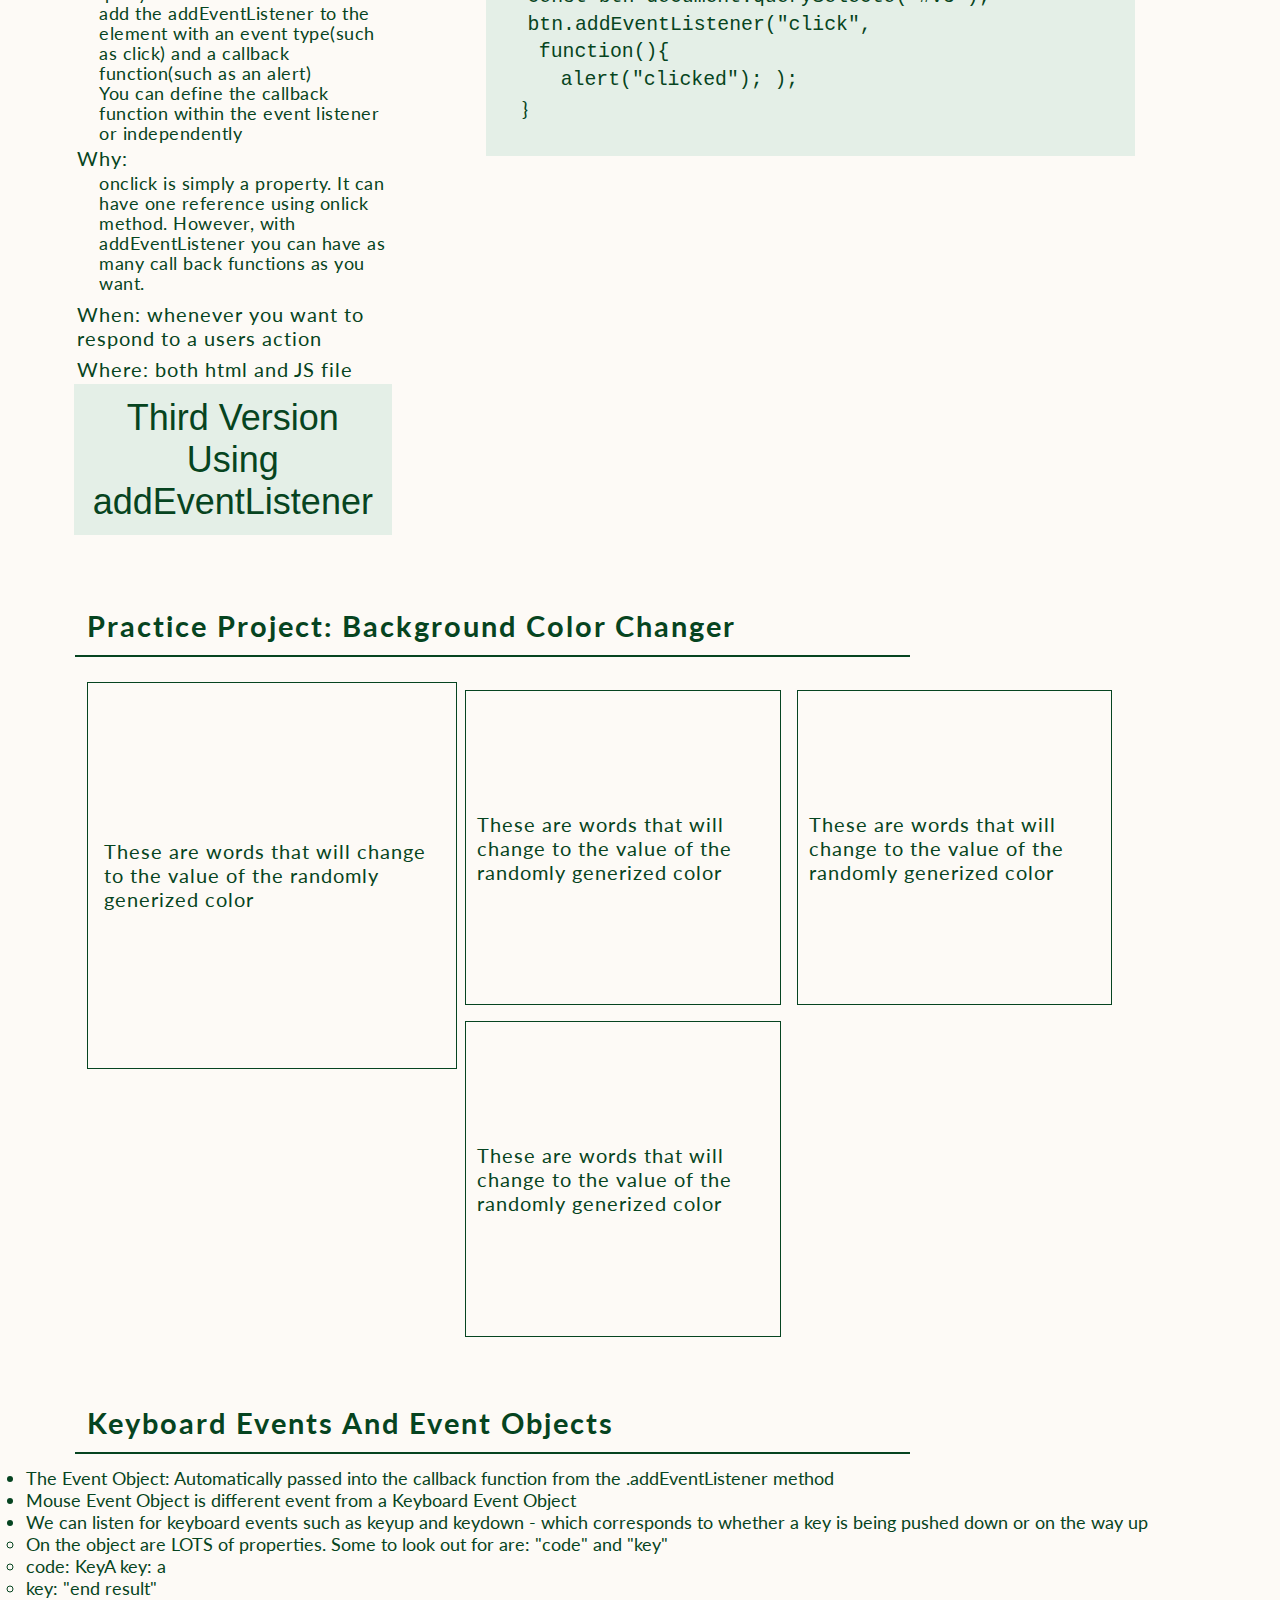
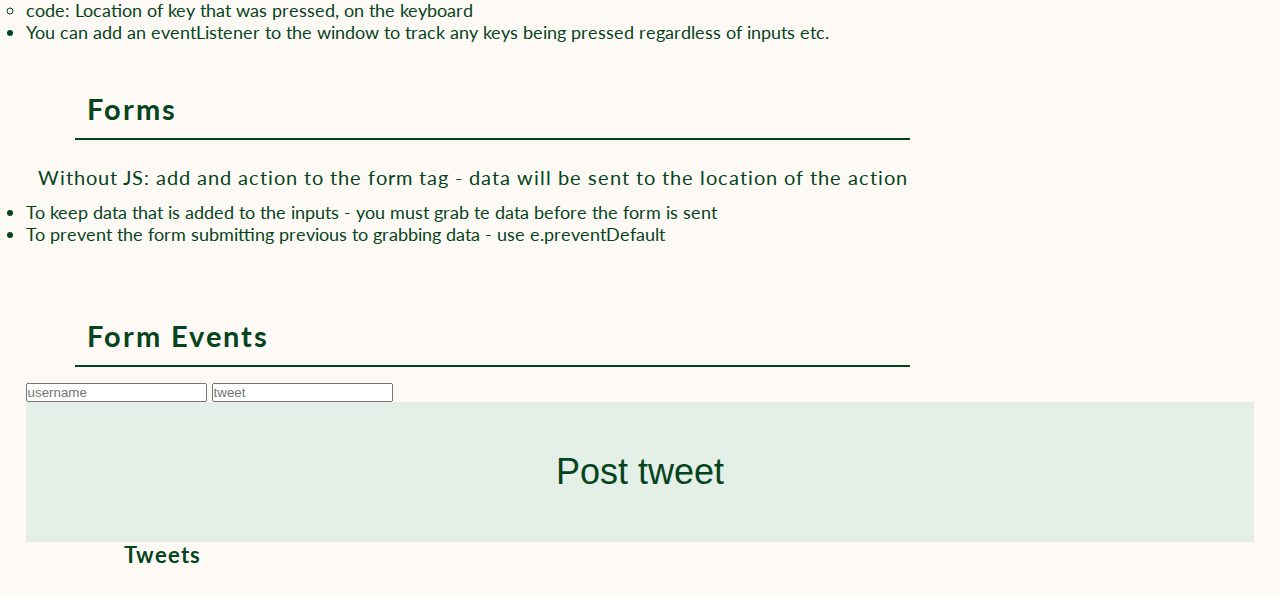
==== commit f5d1234b: "notes" ====
--- a/index.html
+++ b/index.html
@@ -206,6 +206,34 @@
         </div>
       </div>
     </div>
+    <h3>Keyboard Events and Event Objects</h3>
+    <ul>
+      <li>The Event Object: Automatically passed into the callback function from the .addEventListener method</li>
+      <li>Mouse Event Object is different event from a Keyboard Event Object</li>
+      <li>We can listen for keyboard events such as keyup and keydown - which corresponds to whether a key is being pushed down or on the way up </li>
+      <ul
+      ><li>
+        On the object are LOTS of properties. Some to look out for are: "code" and "key"
+      </li>
+    <li>code: KeyA key: a</li>
+  <li>key: "end result"</li>
+<li>code: Location of key that was pressed, on the keyboard</li></ul>
+<li> You can add an eventListener to the window to track any keys being pressed regardless of inputs etc.</li>
+    </ul>
+<h3>Forms</h3>
+<p>Without JS: add and action to the form tag - data will be sent to the location of the action
+  <li>To keep data that is added to the inputs - you must grab te data before the form is sent</li>
+  <li>To prevent the form submitting previous to grabbing data - use e.preventDefault </li>
+</p>
+<h3>Form Events</h3>
+<form action="/dogs" id="tweetForm">
+<input type="text" name="username" placeholder="username">
+<input type="text" name="tweet" placeholder="tweet">
+<button>Post tweet</button></form>
+<h4>Tweets</h4>
+<ul id="tweets">
+  
+</ul>
     </div>
     <script src="scripts.js"></script>
   </body>
--- a/styles.css
+++ b/styles.css
@@ -1,6 +1,11 @@
 * {
   margin: 0;
   padding: 0;
+}
+@import url('https://fonts.googleapis.com/css2?family=Open+Sans:ital,wght@0,300;0,400;0,600;0,700;0,800;1,300;1,400;1,600;1,700;1,800&display=swap');
+body{
+  font-family: 'Open Sans', sans-serif;
+  font-size: 18px;
 }
 h1 {
   font-size: 450%;
